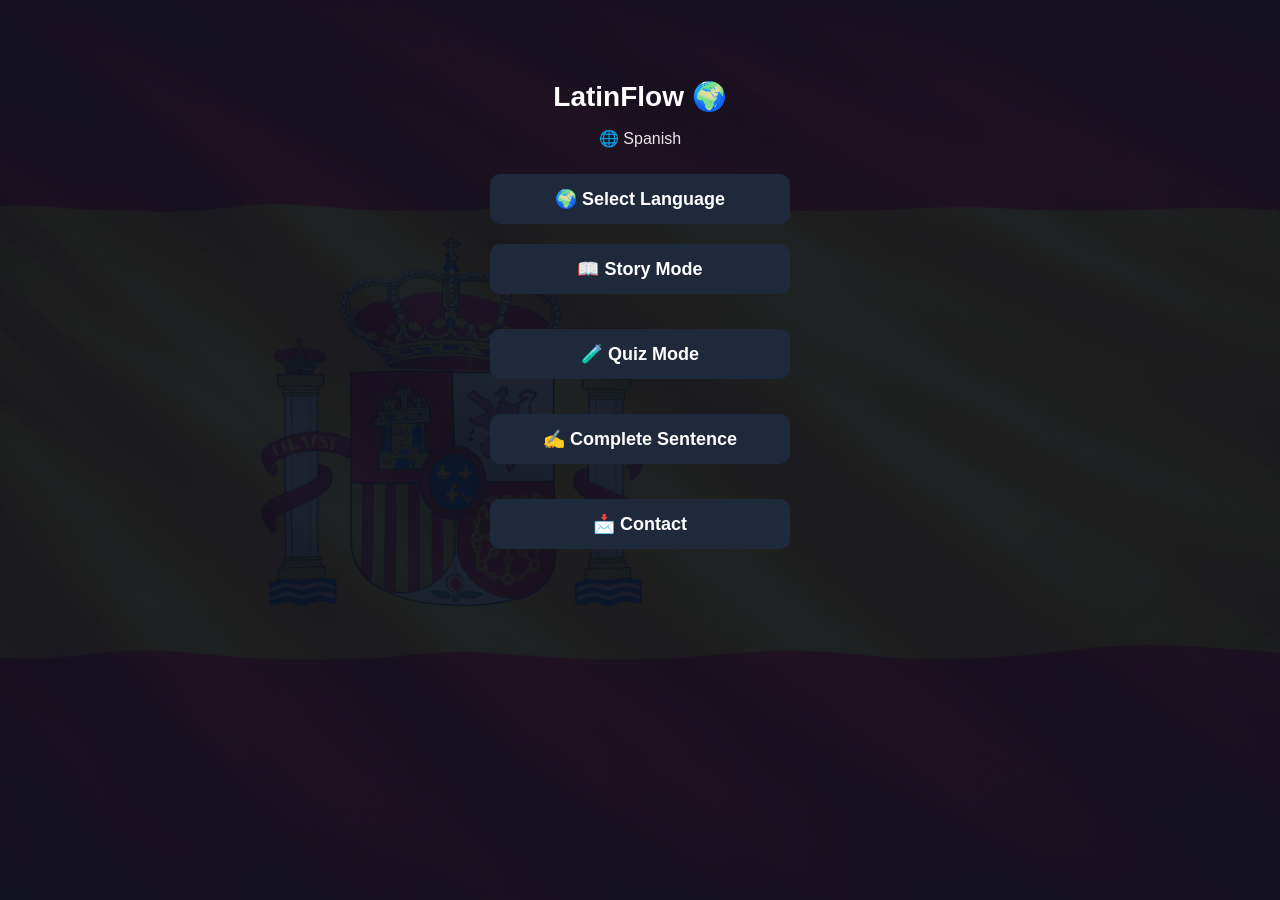
==== index.html @ 353f1eb8 "Add files via upload" ====
<!DOCTYPE html>
<html lang="en">
<head>
  <meta name="viewport" content="width=device-width, initial-scale=1.0">
  <title>IndieFlow</title>
  <link rel="stylesheet" href="style.css">
</head>
<body>
  <div class="flag-bg"></div>
<div class="overlay"></div>

  <div class="container">

    <!-- TITLE -->
    <h1>LatinFlow 🌍</h1>

    <!-- CURRENT LANGUAGE -->
    <p id="currentLang" class="current-lang">🌐 Loading...</p>

    <!-- SELECT LANGUAGE -->
    <button class="menu-btn" onclick="goTo('language.html')">
      🌍 Select Language
    </button>

    <!-- MAIN FEATURES -->
    <div class="level-buttons">

      <button onclick="goTo('stories.html')">
        📖 Story Mode
      </button>

      <button onclick="goTo('quiz.html')">
        🧪 Quiz Mode
      </button>

      <button onclick="goTo('sentence.html')">
        ✍️ Complete Sentence
      </button>

      <button onclick="goTo('contact.html')">
        📩 Contact
      </button>

    </div>

  </div>

  <!-- IMPORTANT -->
 <script src="config.js"></script>
<script src="script.js"></script>

  <script>
    // ===== INIT =====
    async function init() {

      const data = await loadLanguageData();

      const langName = data.language || currentLanguage || "Language";

      document.getElementById("currentLang").innerText =
        "🌐 " + capitalize(langName);
    }

    init();

    // ===== NAVIGATION =====
    function goTo(path) {
  window.location.href = path;
}

    function capitalize(str) {
      return str.charAt(0).toUpperCase() + str.slice(1);
    }
  </script>

</body>
</html>
---- style.css ----
/* ===== GLOBAL ===== */
body {
  margin: 0;
  padding: 0;
  font-family: 'Segoe UI', Arial, sans-serif;
  color: white;
  text-align: center;
}

/* ===== FLAG BACKGROUND LAYER ===== */
.flag-bg {
  position: fixed;
  top: 0;
  left: 0;
  width: 100%;
  height: 100%;
  background-size: cover;
  background-position: center;
  z-index: -2;
}

.overlay {
  position: fixed;
  top: 0;
  left: 0;
  width: 100%;
  height: 100%;
  background: rgba(0,0,0,0.2);
  z-index: -1;
}

/* Overlay */
body::before {
  content: "";
  position: fixed;
  top: 0;
  left: 0;
  width: 100%;
  height: 100%;
  background: rgba(15, 23, 42, 0.9);
  z-index: -1;
}

/* ===== CONTAINER ===== */
.container {
  width: 90%;
  max-width: 500px;
  margin: 80px auto;
}

/* ===== TOP BAR ===== */
.topbar {
  display: flex;
  justify-content: space-between;
  align-items: center;
  background: #1e293b;
  padding: 10px 15px;
  border-bottom: 2px solid #334155;
}

.topbar h2 {
  margin: 0;
  font-size: 18px;
}

/* ===== HEADINGS ===== */
h1 { font-size: 28px; }
h2 { margin-top: 20px; font-size: 22px; }
p { font-size: 16px; opacity: 0.9; }

/* ===== BUTTONS ===== */
button {
  width: 90%;
  max-width: 300px;
  padding: 14px;
  margin: 10px auto;
  font-size: 18px;
  font-weight: bold;
  border: none;
  border-radius: 10px;
  cursor: pointer;
  background: #22c55e;
  color: black;
  transition: 0.2s;
}

button:hover {
  background: #16a34a;
}

button:active {
  transform: scale(0.97);
}

/* ===== MENU ===== */
.level-buttons {
  display: flex;
  flex-direction: column;
  align-items: center;
  gap: 15px;
}

.level-buttons button {
  background: #1e293b;
  color: white;
}

.level-buttons button:hover {
  background: #334155;
}

.menu-btn {
  background: #1e293b;
  color: white;
}

/* ===== BACK BUTTON ===== */
.back-btn {
  background: #334155;
  color: white;
  width: auto;
  padding: 8px 12px;
}

.back-btn:hover {
  background: #475569;
}

/* ===== QUIZ ===== */
.quiz-types {
  display: flex;
  justify-content: center;
  gap: 10px;
  flex-wrap: wrap;
}

.quiz-types button {
  width: auto;
  padding: 10px 14px;
  background: #334155;
  color: white;
}

#question {
  font-size: 40px;
  margin: 20px 0;
}

#options {
  display: flex;
  flex-direction: column;
  align-items: center;
}

#options button {
  background: #0ea5e9;
  color: white;
}

#score {
  font-size: 20px;
  color: #38bdf8;
}

/* ===== LANGUAGE GRID ===== */
.lang-grid {
  display: grid;
  grid-template-columns: repeat(2, 1fr);
  gap: 15px;
  margin-top: 30px;
}

.lang-grid button {
  padding: 18px;
  font-size: 16px;
  border-radius: 12px;
  border: none;
  background: #1f2937;
  color: white;
  cursor: pointer;
  transition: 0.2s;
}

.lang-grid button:hover {
  background: #22c55e;
  color: blue;
  transform: scale(1.05);
}

h1 {
  margin-top: 20px;
  margin-bottom: 10px;
}

.subtitle {
  opacity: 0.7;
  margin-bottom: 20px;
}

.active-lang {
  border: 2px solid #22c55e;
  background: rgba(34,197,94,0.1);
}

/* ===== STORY LIST ===== */
.story-list {
  display: flex;
  flex-direction: column;
  gap: 15px;
}

.story-card {
  background: #1e293b;
  padding: 15px;
  border-radius: 12px;
  text-align: left;
}

.story-card h3 {
  margin-bottom: 10px;
}

.story-card button {
  width: 100%;
}

/* ===== STORY VIEWER ===== */
.story-container {
  line-height: 2;
  font-size: 18px;
}

.word {
  margin: 4px;
  padding: 6px 10px;
  display: inline-block;
  border-radius: 6px;
  cursor: pointer;
}

.word:hover {
  background: rgba(255,255,255,0.1);
}

.word.learned {
  color: #22c55e;
  font-weight: bold;
}

/* ===== POPUP ===== */
#popup {
  position: fixed;
  background: #111827;
  color: white;
  padding: 12px;
  border-radius: 10px;
  display: none;
  z-index: 1000;
  transform: translate(-50%, -100%);
  max-width: 220px;
  font-size: 14px;
  box-shadow: 0 10px 25px rgba(0,0,0,0.5);
}

/* ===== CONTACT ===== */
.contact-form {
  display: flex;
  flex-direction: column;
}

.contact-form input,
.contact-form textarea {
  width: 100%;
  padding: 14px;
  margin: 10px 0;
  border-radius: 10px;
  border: none;
  background: #1e293b;
  color: white;
}

.contact-btn {
  background: #22c55e;
}

/* ===== SENTENCE BUILDER ===== */
.tense-buttons button {
  margin: 5px;
}

.word-bank {
  margin-top: 15px;
}

.word-bank button {
  margin: 5px;
  background: #1f2937;
  color: white;
}

.word-bank button:hover {
  background: #374151;
}

.drop-zone {
  min-height: 50px;
  border: 2px dashed #555;
  padding: 10px;
  margin: 15px 0;
  font-size: 20px;
}

.selected-word {
  margin: 5px;
  padding: 6px 10px;
  background: #1f2937;
  border-radius: 8px;
  cursor: pointer;
  display: inline-block;
}

.nav-buttons {
  display: flex;
  justify-content: space-between;
}

.nav-buttons button {
  width: 45%;
}

/* ===== FORM BOX ===== */
.form-box {
  background: #0f172a;
  padding: 15px;
  border-radius: 12px;
  margin: 12px 0;
}

.form-box h4 {
  color: #38bdf8;
}

.big {
  font-size: 26px;
}

/* ===== MOBILE ===== */
@media (max-width: 480px) {

  .container {
    margin: 60px auto;
  }

  h1 {
    font-size: 24px;
  }

  button {
    font-size: 16px;
    padding: 12px;
  }

  #question {
    font-size: 30px;
  }

  .word {
    font-size: 16px;
  }
}
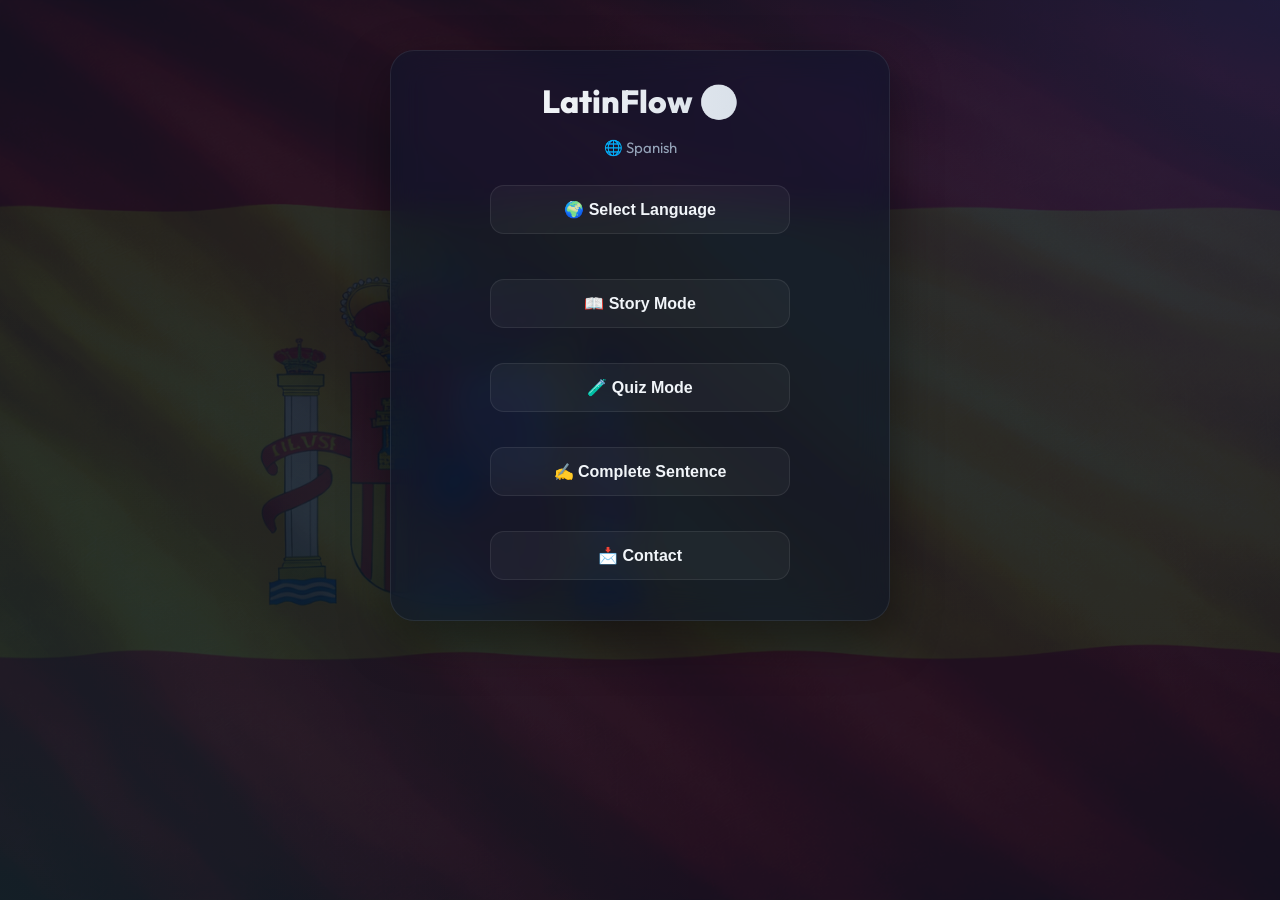
==== commit c7b6dd32: "Add files via upload" ====
--- a/index.html
+++ b/index.html
@@ -1,8 +1,13 @@
 <!DOCTYPE html>
 <html lang="en">
 <head>
+  <link rel="manifest" href="manifest.json">
+  <link rel="icon" type="image/png" href="images/favicon.png">
+  <meta name="apple-mobile-web-app-capable" content="yes">
+  <meta name="apple-mobile-web-app-status-bar-style" content="black-translucent">
+  <meta name="theme-color" content="#0f172a">
   <meta name="viewport" content="width=device-width, initial-scale=1.0">
-  <title>IndieFlow</title>
+  <title>LatinFlow</title>
   <link rel="stylesheet" href="style.css">
 </head>
 <body>
--- a/style.css
+++ b/style.css
@@ -1,370 +1,716 @@
-/* ===== GLOBAL ===== */
-body {
-  margin: 0;
-  padding: 0;
-  font-family: 'Segoe UI', Arial, sans-serif;
-  color: white;
-  text-align: center;
-}
-
-/* ===== FLAG BACKGROUND LAYER ===== */
-.flag-bg {
-  position: fixed;
-  top: 0;
-  left: 0;
-  width: 100%;
-  height: 100%;
-  background-size: cover;
-  background-position: center;
-  z-index: -2;
-}
-
-.overlay {
-  position: fixed;
-  top: 0;
-  left: 0;
-  width: 100%;
-  height: 100%;
-  background: rgba(0,0,0,0.2);
-  z-index: -1;
-}
-
-/* Overlay */
-body::before {
-  content: "";
-  position: fixed;
-  top: 0;
-  left: 0;
-  width: 100%;
-  height: 100%;
-  background: rgba(15, 23, 42, 0.9);
-  z-index: -1;
-}
-
-/* ===== CONTAINER ===== */
-.container {
-  width: 90%;
-  max-width: 500px;
-  margin: 80px auto;
-}
-
-/* ===== TOP BAR ===== */
-.topbar {
-  display: flex;
-  justify-content: space-between;
-  align-items: center;
-  background: #1e293b;
-  padding: 10px 15px;
-  border-bottom: 2px solid #334155;
-}
-
-.topbar h2 {
-  margin: 0;
-  font-size: 18px;
-}
-
-/* ===== HEADINGS ===== */
-h1 { font-size: 28px; }
-h2 { margin-top: 20px; font-size: 22px; }
-p { font-size: 16px; opacity: 0.9; }
-
-/* ===== BUTTONS ===== */
-button {
-  width: 90%;
-  max-width: 300px;
-  padding: 14px;
-  margin: 10px auto;
-  font-size: 18px;
-  font-weight: bold;
-  border: none;
-  border-radius: 10px;
-  cursor: pointer;
-  background: #22c55e;
-  color: black;
-  transition: 0.2s;
-}
-
-button:hover {
-  background: #16a34a;
-}
-
-button:active {
-  transform: scale(0.97);
-}
-
-/* ===== MENU ===== */
-.level-buttons {
-  display: flex;
-  flex-direction: column;
-  align-items: center;
-  gap: 15px;
-}
-
-.level-buttons button {
-  background: #1e293b;
-  color: white;
-}
-
-.level-buttons button:hover {
-  background: #334155;
-}
-
-.menu-btn {
-  background: #1e293b;
-  color: white;
-}
-
-/* ===== BACK BUTTON ===== */
-.back-btn {
-  background: #334155;
-  color: white;
-  width: auto;
-  padding: 8px 12px;
-}
-
-.back-btn:hover {
-  background: #475569;
-}
-
-/* ===== QUIZ ===== */
-.quiz-types {
-  display: flex;
-  justify-content: center;
-  gap: 10px;
-  flex-wrap: wrap;
-}
-
-.quiz-types button {
-  width: auto;
-  padding: 10px 14px;
-  background: #334155;
-  color: white;
-}
-
-#question {
-  font-size: 40px;
-  margin: 20px 0;
-}
-
-#options {
-  display: flex;
-  flex-direction: column;
-  align-items: center;
-}
-
-#options button {
-  background: #0ea5e9;
-  color: white;
-}
-
-#score {
-  font-size: 20px;
-  color: #38bdf8;
-}
-
-/* ===== LANGUAGE GRID ===== */
-.lang-grid {
-  display: grid;
-  grid-template-columns: repeat(2, 1fr);
-  gap: 15px;
-  margin-top: 30px;
-}
-
-.lang-grid button {
-  padding: 18px;
-  font-size: 16px;
-  border-radius: 12px;
-  border: none;
-  background: #1f2937;
-  color: white;
-  cursor: pointer;
-  transition: 0.2s;
-}
-
-.lang-grid button:hover {
-  background: #22c55e;
-  color: blue;
-  transform: scale(1.05);
-}
-
-h1 {
-  margin-top: 20px;
-  margin-bottom: 10px;
-}
-
-.subtitle {
-  opacity: 0.7;
-  margin-bottom: 20px;
-}
-
-.active-lang {
-  border: 2px solid #22c55e;
-  background: rgba(34,197,94,0.1);
-}
-
-/* ===== STORY LIST ===== */
-.story-list {
-  display: flex;
-  flex-direction: column;
-  gap: 15px;
-}
-
-.story-card {
-  background: #1e293b;
-  padding: 15px;
-  border-radius: 12px;
-  text-align: left;
-}
-
-.story-card h3 {
-  margin-bottom: 10px;
-}
-
-.story-card button {
-  width: 100%;
-}
-
-/* ===== STORY VIEWER ===== */
-.story-container {
-  line-height: 2;
-  font-size: 18px;
-}
-
-.word {
-  margin: 4px;
-  padding: 6px 10px;
-  display: inline-block;
-  border-radius: 6px;
-  cursor: pointer;
-}
-
-.word:hover {
-  background: rgba(255,255,255,0.1);
-}
-
-.word.learned {
-  color: #22c55e;
-  font-weight: bold;
-}
-
-/* ===== POPUP ===== */
-#popup {
-  position: fixed;
-  background: #111827;
-  color: white;
-  padding: 12px;
-  border-radius: 10px;
-  display: none;
-  z-index: 1000;
-  transform: translate(-50%, -100%);
-  max-width: 220px;
-  font-size: 14px;
-  box-shadow: 0 10px 25px rgba(0,0,0,0.5);
-}
-
-/* ===== CONTACT ===== */
-.contact-form {
-  display: flex;
-  flex-direction: column;
-}
-
-.contact-form input,
-.contact-form textarea {
-  width: 100%;
-  padding: 14px;
-  margin: 10px 0;
-  border-radius: 10px;
-  border: none;
-  background: #1e293b;
-  color: white;
-}
-
-.contact-btn {
-  background: #22c55e;
-}
-
-/* ===== SENTENCE BUILDER ===== */
-.tense-buttons button {
-  margin: 5px;
-}
-
-.word-bank {
-  margin-top: 15px;
-}
-
-.word-bank button {
-  margin: 5px;
-  background: #1f2937;
-  color: white;
-}
-
-.word-bank button:hover {
-  background: #374151;
-}
-
-.drop-zone {
-  min-height: 50px;
-  border: 2px dashed #555;
-  padding: 10px;
-  margin: 15px 0;
-  font-size: 20px;
-}
-
-.selected-word {
-  margin: 5px;
-  padding: 6px 10px;
-  background: #1f2937;
-  border-radius: 8px;
-  cursor: pointer;
-  display: inline-block;
-}
-
-.nav-buttons {
-  display: flex;
-  justify-content: space-between;
-}
-
-.nav-buttons button {
-  width: 45%;
-}
-
-/* ===== FORM BOX ===== */
-.form-box {
-  background: #0f172a;
-  padding: 15px;
-  border-radius: 12px;
-  margin: 12px 0;
-}
-
-.form-box h4 {
-  color: #38bdf8;
-}
-
-.big {
-  font-size: 26px;
-}
-
-/* ===== MOBILE ===== */
-@media (max-width: 480px) {
-
-  .container {
-    margin: 60px auto;
-  }
-
-  h1 {
-    font-size: 24px;
-  }
-
-  button {
-    font-size: 16px;
-    padding: 12px;
-  }
-
-  #question {
-    font-size: 30px;
-  }
-
-  .word {
-    font-size: 16px;
-  }
+@import url('https://fonts.googleapis.com/css2?family=Outfit:wght@300;400;500;600;700;800&display=swap');
+
+/* ===== GLOBAL ===== */
+body {
+  margin: 0;
+  padding: 0;
+  font-family: 'Outfit', 'Segoe UI', system-ui, -apple-system, sans-serif;
+  color: #f8fafc;
+  background-color: #070a13;
+  min-height: 100dvh;
+  display: flex;
+  flex-direction: column;
+  overflow-x: hidden;
+  position: relative;
+}
+
+/* Flag backgrounds */
+.flag-bg {
+  position: fixed;
+  top: 0;
+  left: 0;
+  width: 100%;
+  height: 100%;
+  background-size: cover;
+  background-position: center;
+  z-index: -2;
+  transition: opacity 0.5s ease;
+}
+
+.overlay {
+  position: fixed;
+  top: 0;
+  left: 0;
+  width: 100%;
+  height: 100%;
+  background: rgba(0, 0, 0, 0.15);
+  z-index: -1;
+}
+
+body::before {
+  content: "";
+  position: fixed;
+  top: 0;
+  left: 0;
+  width: 100%;
+  height: 100%;
+  background: radial-gradient(circle at top right, rgba(99, 102, 241, 0.15), transparent 45%),
+              radial-gradient(circle at bottom left, rgba(16, 185, 129, 0.1), transparent 45%),
+              rgba(15, 23, 42, 0.85);
+  z-index: -1;
+}
+
+/* ===== CONTAINER ===== */
+.container {
+  width: 90%;
+  max-width: 500px;
+  margin: 50px auto 40px auto;
+  background: rgba(15, 23, 42, 0.65);
+  backdrop-filter: blur(16px) saturate(180%);
+  -webkit-backdrop-filter: blur(16px) saturate(180%);
+  border: 1px solid rgba(255, 255, 255, 0.08);
+  border-radius: 24px;
+  padding: 30px;
+  box-shadow: 0 20px 50px rgba(0, 0, 0, 0.4);
+  text-align: center;
+  animation: fadeIn 0.45s ease-out;
+  box-sizing: border-box;
+}
+
+/* ===== TOP BAR ===== */
+.topbar {
+  display: flex;
+  justify-content: space-between;
+  align-items: center;
+  background: rgba(15, 23, 42, 0.75);
+  backdrop-filter: blur(12px);
+  -webkit-backdrop-filter: blur(12px);
+  padding: 14px 24px;
+  border-bottom: 1px solid rgba(255, 255, 255, 0.08);
+  position: sticky;
+  top: 0;
+  z-index: 100;
+}
+
+.topbar h2 {
+  margin: 0;
+  font-size: 18px;
+  font-weight: 600;
+  color: #f1f5f9;
+}
+
+/* ===== HEADINGS & TEXT ===== */
+h1 {
+  font-size: clamp(24px, 5vw, 32px);
+  font-weight: 800;
+  margin-top: 0;
+  margin-bottom: 10px;
+  background: linear-gradient(to right, #ffffff, #cbd5e1);
+  -webkit-background-clip: text;
+  -webkit-text-fill-color: transparent;
+}
+
+h2 {
+  margin-top: 15px;
+  font-size: clamp(18px, 4vw, 22px);
+  font-weight: 600;
+}
+
+p {
+  font-size: 15px;
+  line-height: 1.6;
+  color: #94a3b8;
+}
+
+.subtitle {
+  color: #94a3b8;
+  margin-bottom: 25px;
+}
+
+/* ===== BUTTONS ===== */
+button {
+  display: inline-flex;
+  align-items: center;
+  justify-content: center;
+  width: 100%;
+  max-width: 300px;
+  padding: 14px 24px;
+  margin: 10px auto;
+  font-size: 16px;
+  font-weight: 600;
+  border: 1px solid rgba(255, 255, 255, 0.08);
+  border-radius: 14px;
+  cursor: pointer;
+  background: linear-gradient(135deg, #6366f1, #4f46e5);
+  color: white;
+  box-shadow: 0 4px 15px rgba(99, 102, 241, 0.25);
+  transition: all 0.2s cubic-bezier(0.4, 0, 0.2, 1);
+  min-height: 48px;
+}
+
+button:hover {
+  transform: translateY(-2px);
+  box-shadow: 0 8px 25px rgba(99, 102, 241, 0.4);
+  background: linear-gradient(135deg, #818cf8, #6366f1);
+}
+
+button:active {
+  transform: scale(0.97) translateY(0);
+}
+
+/* Menu Specific */
+.level-buttons {
+  display: flex;
+  flex-direction: column;
+  align-items: center;
+  gap: 15px;
+  margin-top: 25px;
+  width: 100%;
+}
+
+.level-buttons button, .menu-btn {
+  background: rgba(255, 255, 255, 0.04);
+  border: 1px solid rgba(255, 255, 255, 0.08);
+  color: #f1f5f9;
+  box-shadow: none;
+}
+
+.level-buttons button:hover, .menu-btn:hover {
+  background: rgba(255, 255, 255, 0.08);
+  border-color: rgba(255, 255, 255, 0.2);
+  box-shadow: 0 4px 15px rgba(0, 0, 0, 0.2);
+  color: #ffffff;
+}
+
+/* Back Button */
+.back-btn {
+  background: rgba(255, 255, 255, 0.08);
+  border: 1px solid rgba(255, 255, 255, 0.12);
+  color: #f1f5f9;
+  width: auto;
+  padding: 8px 16px;
+  border-radius: 12px;
+  font-size: 14px;
+  font-weight: 500;
+  cursor: pointer;
+  transition: all 0.2s cubic-bezier(0.4, 0, 0.2, 1);
+  min-height: 36px;
+}
+
+.back-btn:hover {
+  background: rgba(255, 255, 255, 0.15);
+  transform: translateX(-2px);
+}
+
+.back-btn:active {
+  transform: scale(0.95) translateX(-2px);
+}
+
+/* ===== LANGUAGE GRID ===== */
+.lang-grid {
+  display: grid;
+  grid-template-columns: repeat(auto-fill, minmax(130px, 1fr));
+  gap: 12px;
+  margin-top: 25px;
+  width: 100%;
+}
+
+.lang-grid button {
+  max-width: none;
+  width: auto;
+  padding: 14px 10px;
+  font-size: 15px;
+  font-weight: 550;
+  border-radius: 14px;
+  background: rgba(255, 255, 255, 0.03);
+  border: 1px solid rgba(255, 255, 255, 0.08);
+  color: #e2e8f0;
+  cursor: pointer;
+  transition: all 0.2s cubic-bezier(0.4, 0, 0.2, 1);
+  box-shadow: none;
+  display: flex;
+  flex-direction: column;
+  align-items: center;
+  gap: 8px;
+  min-height: 80px;
+  justify-content: center;
+}
+
+.lang-grid button:hover {
+  background: rgba(99, 102, 241, 0.15);
+  border-color: #6366f1;
+  color: white;
+  transform: translateY(-3px);
+  box-shadow: 0 8px 20px rgba(99, 102, 241, 0.15);
+}
+
+.lang-grid button.active-lang {
+  background: rgba(16, 185, 129, 0.15);
+  border: 1.5px solid #10b981;
+  color: #34d399;
+  box-shadow: 0 0 15px rgba(16, 185, 129, 0.2);
+}
+
+/* ===== QUIZ ===== */
+.quiz-types {
+  display: flex;
+  justify-content: center;
+  gap: 10px;
+  flex-wrap: wrap;
+  margin-bottom: 20px;
+  width: 100%;
+}
+
+.quiz-types button {
+  width: auto;
+  flex: 1;
+  min-width: 130px;
+  padding: 10px 16px;
+  background: rgba(255, 255, 255, 0.05);
+  border: 1px solid rgba(255, 255, 255, 0.08);
+  color: #cbd5e1;
+  font-size: 14px;
+  border-radius: 12px;
+  box-shadow: none;
+  min-height: 40px;
+}
+
+.quiz-types button:hover {
+  background: rgba(255, 255, 255, 0.1);
+  color: white;
+  transform: translateY(-1px);
+}
+
+.quiz-types button.active-quiz-type {
+  background: #6366f1;
+  border-color: #6366f1;
+  color: white;
+  box-shadow: 0 4px 15px rgba(99, 102, 241, 0.35);
+}
+
+#options {
+  display: flex;
+  flex-direction: column;
+  align-items: center;
+  gap: 12px;
+  width: 100%;
+  margin-top: 20px;
+}
+
+#options button {
+  background: rgba(255, 255, 255, 0.04);
+  border: 1px solid rgba(255, 255, 255, 0.08);
+  color: #e2e8f0;
+  box-shadow: none;
+}
+
+#options button:hover:not(:disabled) {
+  background: rgba(99, 102, 241, 0.15);
+  border-color: #6366f1;
+  color: white;
+  transform: translateY(-2px);
+  box-shadow: 0 4px 15px rgba(99, 102, 241, 0.25);
+}
+
+#options button:disabled {
+  opacity: 0.6;
+  cursor: not-allowed;
+}
+
+#score {
+  font-size: 18px;
+  font-weight: 700;
+  color: #38bdf8;
+  margin: 10px 0;
+}
+
+/* ===== STORY LIST ===== */
+.story-list {
+  display: flex;
+  flex-direction: column;
+  gap: 16px;
+  margin-top: 20px;
+}
+
+.story-card {
+  background: rgba(255, 255, 255, 0.02);
+  border: 1px solid rgba(255, 255, 255, 0.06);
+  padding: 20px;
+  border-radius: 18px;
+  text-align: left;
+  transition: all 0.25s ease;
+}
+
+.story-card:hover {
+  background: rgba(255, 255, 255, 0.05);
+  border-color: rgba(255, 255, 255, 0.15);
+  transform: translateY(-2px);
+  box-shadow: 0 10px 25px rgba(0, 0, 0, 0.25);
+}
+
+.story-card h3 {
+  margin: 0 0 6px 0;
+  font-size: 18px;
+  font-weight: 600;
+  color: #f1f5f9;
+}
+
+.story-card p {
+  margin: 0 0 16px 0;
+  font-size: 14px;
+  color: #94a3b8;
+  line-height: 1.5;
+}
+
+.story-card button {
+  width: 100%;
+  max-width: none;
+  margin: 0;
+}
+
+/* ===== STORY VIEWER ===== */
+.story-container {
+  line-height: 2.2;
+  font-size: 19px;
+  text-align: justify;
+  color: #e2e8f0;
+  padding: 10px;
+  margin-top: 15px;
+}
+
+.word {
+  margin: 2px 3px;
+  padding: 2px 6px;
+  display: inline-block;
+  border-radius: 6px;
+  cursor: pointer;
+  border-bottom: 2px dotted rgba(255, 255, 255, 0.25);
+  transition: all 0.15s ease;
+}
+
+.word:hover {
+  background: rgba(99, 102, 241, 0.2);
+  border-bottom-color: #6366f1;
+  color: white;
+}
+
+.word.learned {
+  color: #10b981;
+  border-bottom-color: #10b981;
+  font-weight: 550;
+}
+
+/* ===== POPUP ===== */
+#popup {
+  position: fixed;
+  background: rgba(15, 23, 42, 0.95);
+  backdrop-filter: blur(12px);
+  -webkit-backdrop-filter: blur(12px);
+  border: 1px solid rgba(255, 255, 255, 0.15);
+  color: white;
+  padding: 12px 16px;
+  border-radius: 12px;
+  display: none;
+  z-index: 1000;
+  transform: translate(-50%, -100%);
+  max-width: 250px;
+  font-size: 14px;
+  box-shadow: 0 10px 30px rgba(0, 0, 0, 0.5);
+  text-align: center;
+  line-height: 1.4;
+}
+
+#popup::after {
+  content: "";
+  position: absolute;
+  bottom: -6px;
+  left: 50%;
+  transform: translateX(-50%) rotate(45deg);
+  width: 12px;
+  height: 12px;
+  background: rgba(15, 23, 42, 0.95);
+  border-right: 1px solid rgba(255, 255, 255, 0.15);
+  border-bottom: 1px solid rgba(255, 255, 255, 0.15);
+}
+
+/* ===== CONTACT ===== */
+.contact-form {
+  display: flex;
+  flex-direction: column;
+  gap: 14px;
+  margin-top: 20px;
+}
+
+.contact-form input,
+.contact-form textarea {
+  width: 100%;
+  padding: 14px;
+  margin: 0;
+  border-radius: 12px;
+  border: 1px solid rgba(255, 255, 255, 0.1);
+  background: rgba(255, 255, 255, 0.04);
+  color: white;
+  font-family: inherit;
+  font-size: 15px;
+  box-sizing: border-box;
+  transition: all 0.2s ease;
+}
+
+.contact-form input:focus,
+.contact-form textarea:focus {
+  border-color: #6366f1;
+  background: rgba(255, 255, 255, 0.07);
+  outline: none;
+  box-shadow: 0 0 10px rgba(99, 102, 241, 0.2);
+}
+
+.contact-form textarea {
+  min-height: 120px;
+  resize: vertical;
+}
+
+.contact-btn {
+  margin-top: 10px;
+  background: linear-gradient(135deg, #10b981, #059669);
+  box-shadow: 0 4px 15px rgba(16, 185, 129, 0.25);
+}
+
+.contact-btn:hover {
+  background: linear-gradient(135deg, #34d399, #10b981);
+  box-shadow: 0 8px 25px rgba(16, 185, 129, 0.4);
+}
+
+/* ===== SENTENCE BUILDER ===== */
+.tense-buttons {
+  display: flex;
+  justify-content: center;
+  gap: 8px;
+  margin-bottom: 25px;
+  width: 100%;
+}
+
+.tense-buttons button {
+  width: auto;
+  flex: 1;
+  padding: 10px 16px;
+  background: rgba(255, 255, 255, 0.05);
+  border: 1px solid rgba(255, 255, 255, 0.08);
+  color: #cbd5e1;
+  font-size: 14px;
+  border-radius: 12px;
+  box-shadow: none;
+  margin: 0;
+  min-height: 40px;
+}
+
+.tense-buttons button:hover {
+  background: rgba(255, 255, 255, 0.1);
+  color: white;
+  transform: translateY(-1px);
+}
+
+.tense-buttons button.active-tense {
+  background: #6366f1;
+  border-color: #6366f1;
+  color: white;
+  box-shadow: 0 4px 15px rgba(99, 102, 241, 0.35);
+}
+
+.drop-zone {
+  min-height: 60px;
+  border: 2px dashed rgba(255, 255, 255, 0.2);
+  background: rgba(255, 255, 255, 0.02);
+  border-radius: 16px;
+  padding: 12px;
+  margin: 20px 0;
+  font-size: 18px;
+  display: flex;
+  flex-wrap: wrap;
+  gap: 8px;
+  align-items: center;
+  justify-content: center;
+  transition: all 0.3s ease;
+  box-sizing: border-box;
+}
+
+.drop-zone:hover {
+  border-color: rgba(99, 102, 241, 0.5);
+  background: rgba(99, 102, 241, 0.02);
+}
+
+.selected-word {
+  margin: 0;
+  padding: 8px 14px;
+  background: #6366f1;
+  color: white;
+  border-radius: 10px;
+  font-size: 15px;
+  font-weight: 500;
+  cursor: pointer;
+  display: inline-flex;
+  align-items: center;
+  box-shadow: 0 4px 10px rgba(99, 102, 241, 0.2);
+  transition: all 0.2s ease;
+  border: 1px solid rgba(255, 255, 255, 0.1);
+}
+
+.selected-word:hover {
+  background: #ef4444;
+  transform: scale(0.95);
+  box-shadow: 0 4px 10px rgba(239, 68, 68, 0.3);
+}
+
+.word-bank {
+  margin-top: 20px;
+  display: flex;
+  flex-wrap: wrap;
+  gap: 8px;
+  justify-content: center;
+  min-height: 48px;
+}
+
+.word-bank button {
+  width: auto;
+  max-width: none;
+  margin: 0;
+  padding: 8px 14px;
+  background: rgba(255, 255, 255, 0.08);
+  border: 1px solid rgba(255, 255, 255, 0.12);
+  color: #f1f5f9;
+  font-size: 15px;
+  font-weight: 500;
+  border-radius: 10px;
+  box-shadow: none;
+  min-height: 40px;
+}
+
+.word-bank button:hover {
+  background: rgba(255, 255, 255, 0.18);
+  border-color: rgba(255, 255, 255, 0.3);
+  transform: translateY(-2px);
+}
+
+.nav-buttons {
+  display: flex;
+  justify-content: space-between;
+  gap: 12px;
+  width: 100%;
+}
+
+.nav-buttons button {
+  width: auto;
+  flex: 1;
+  margin: 0;
+  background: rgba(255, 255, 255, 0.05);
+  border-color: rgba(255, 255, 255, 0.08);
+  box-shadow: none;
+}
+
+.nav-buttons button:hover {
+  background: rgba(255, 255, 255, 0.1);
+  border-color: rgba(255, 255, 255, 0.15);
+}
+
+.action-btn {
+  background: linear-gradient(135deg, #10b981, #059669);
+  box-shadow: 0 4px 15px rgba(16, 185, 129, 0.25);
+  margin-bottom: 20px;
+}
+
+.action-btn:hover {
+  background: linear-gradient(135deg, #34d399, #10b981);
+  box-shadow: 0 8px 25px rgba(16, 185, 129, 0.4);
+}
+
+#result {
+  font-size: 16px;
+  font-weight: 600;
+  margin: 15px 0;
+  min-height: 24px;
+}
+
+/* ===== FORM BOX ===== */
+.form-box {
+  background: rgba(255, 255, 255, 0.02);
+  border: 1px solid rgba(255, 255, 255, 0.06);
+  padding: 20px;
+  border-radius: 16px;
+  margin: 20px 0;
+  text-align: center;
+}
+
+.form-box h4 {
+  color: #818cf8;
+  margin: 0 0 8px 0;
+  font-size: 14px;
+  text-transform: uppercase;
+  letter-spacing: 0.05em;
+}
+
+.big {
+  font-size: clamp(24px, 5vw, 36px);
+  font-weight: 700;
+  color: white;
+}
+
+/* ===== ANIMATIONS ===== */
+@keyframes fadeIn {
+  from {
+    opacity: 0;
+    transform: translateY(15px);
+  }
+  to {
+    opacity: 1;
+    transform: translateY(0);
+  }
+}
+
+.correct-pulse {
+  animation: pulseGreen 0.5s ease-out;
+}
+
+.incorrect-shake {
+  animation: shakeRed 0.4s ease-out;
+}
+
+@keyframes pulseGreen {
+  0% { box-shadow: 0 0 0 0 rgba(16, 185, 129, 0.6), 0 20px 50px rgba(0, 0, 0, 0.4); }
+  50% { box-shadow: 0 0 0 15px rgba(16, 185, 129, 0), 0 20px 50px rgba(0, 0, 0, 0.4); }
+  100% { box-shadow: 0 0 0 0 rgba(16, 185, 129, 0), 0 20px 50px rgba(0, 0, 0, 0.4); }
+}
+
+@keyframes shakeRed {
+  0%, 100% { transform: translateX(0); }
+  20%, 60% { transform: translateX(-8px); }
+  40%, 80% { transform: translateX(8px); }
+}
+
+/* ===== MOBILE ===== */
+@media (max-width: 480px) {
+  .container {
+    margin: 25px auto;
+    padding: 20px;
+    border-radius: 20px;
+  }
+
+  h1 {
+    font-size: 22px;
+  }
+
+  button {
+    font-size: 15px;
+    padding: 12px 20px;
+  }
+
+  .lang-grid {
+    grid-template-columns: repeat(auto-fill, minmax(110px, 1fr));
+    gap: 10px;
+  }
+
+  .lang-grid button {
+    font-size: 13px;
+    min-height: 70px;
+    padding: 10px 6px;
+  }
+
+  .word {
+    font-size: 17px;
+    padding: 2px 4px;
+  }
+  
+  .tense-buttons button, .quiz-types button {
+    font-size: 13px;
+    padding: 8px 12px;
+    min-width: 100px;
+  }
 }
